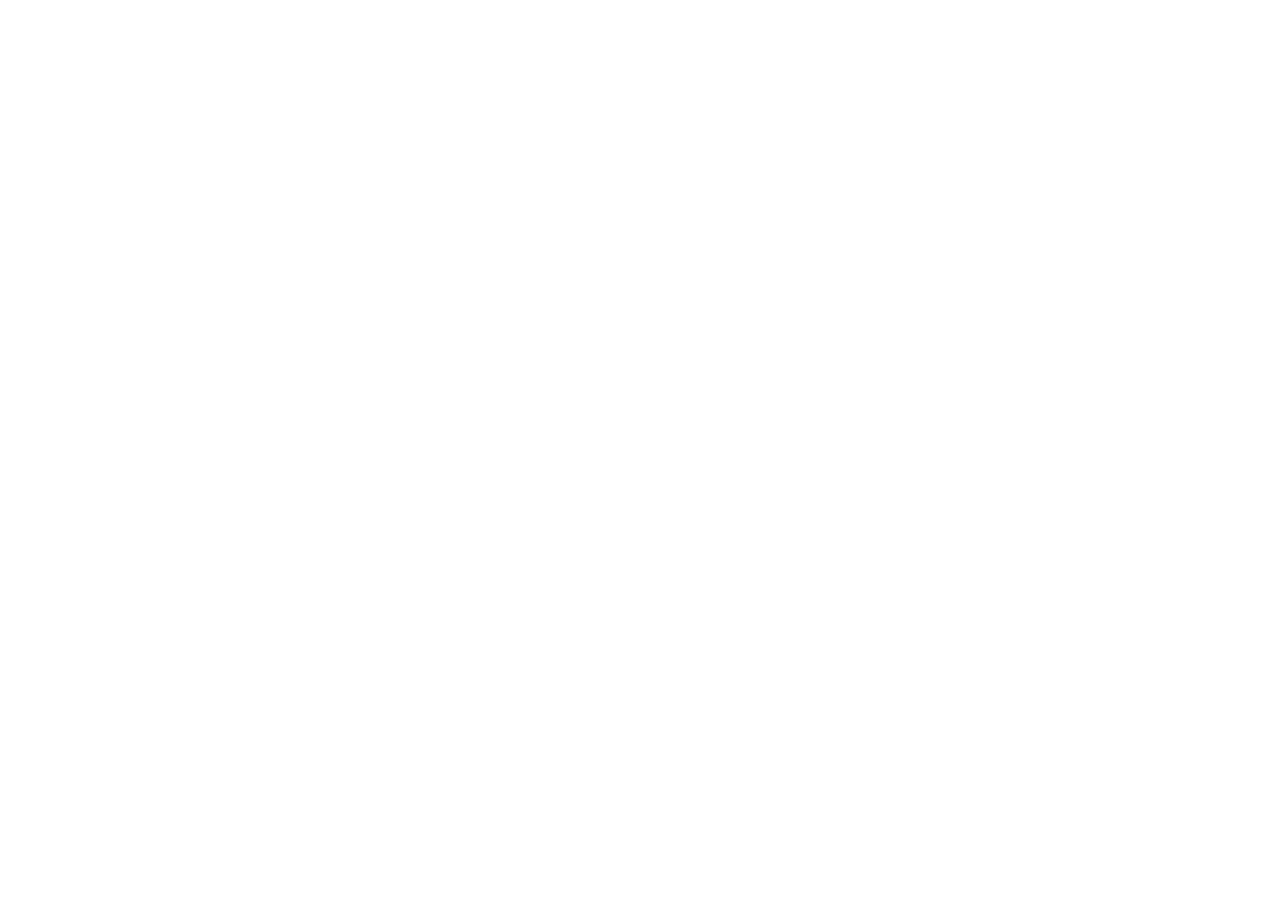
==== index.html @ 43017f85 "first commit" ====
<!DOCTYPE html>
<html lang="en">
<head>
    <meta charset="UTF-8">
    <meta name="viewport" content="width=device-width, initial-scale=1.0">
    <title>Audio Video</title>
</head>
<body>
    
</body>
</html>
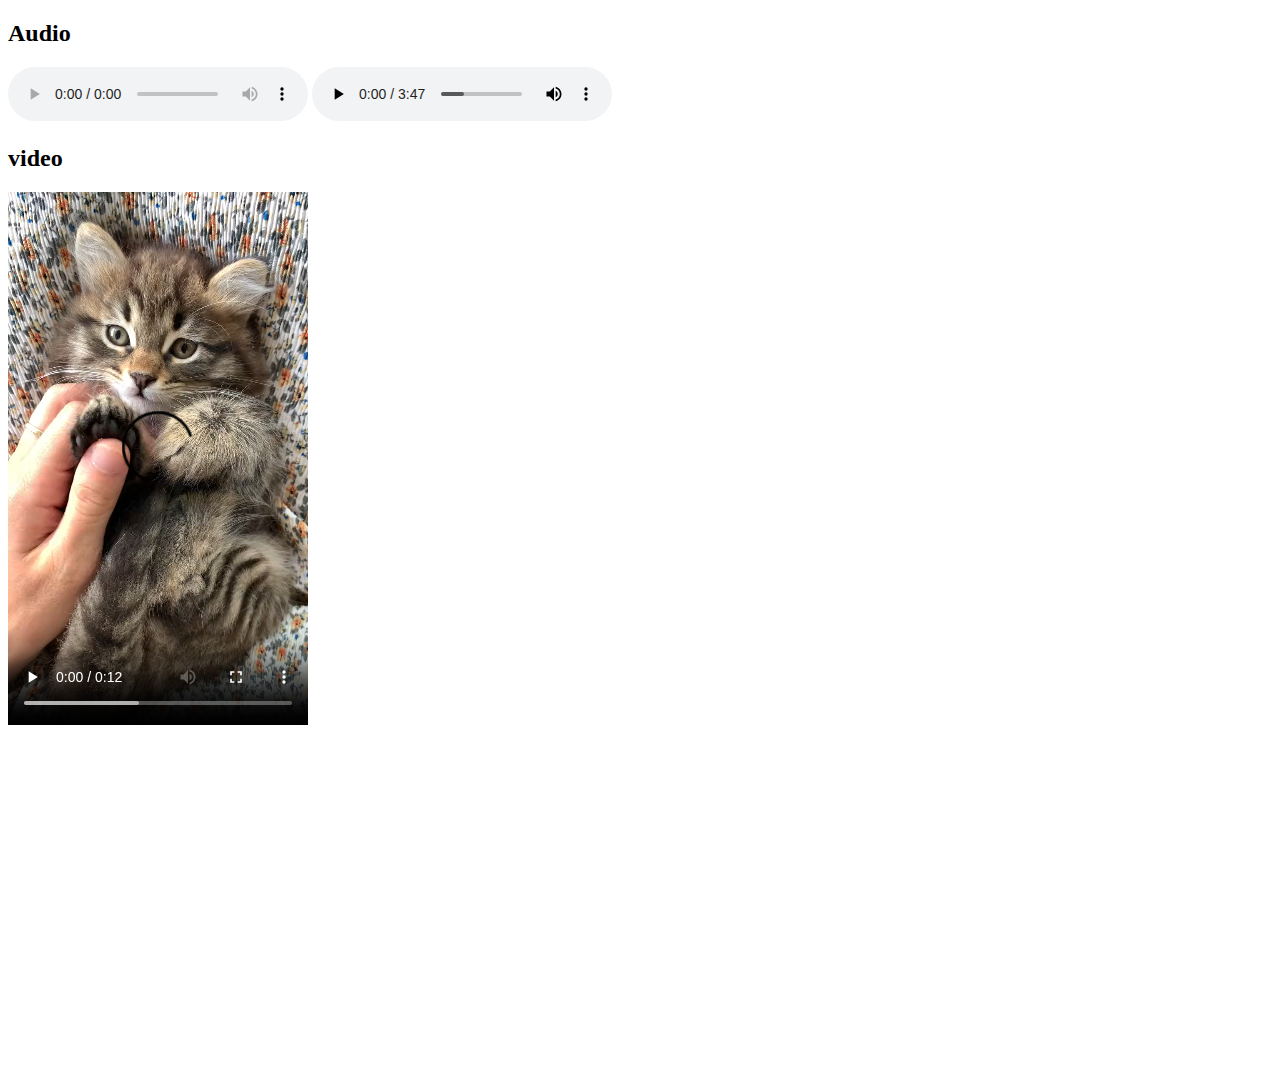
==== commit a1e59bf9: "audio & video commit" ====
--- a/index.html
+++ b/index.html
@@ -6,6 +6,17 @@
     <title>Audio Video</title>
 </head>
 <body>
-    
+    <div>
+        <h2>Audio </h2>
+    <audio controls src="Assets/Priyotoma Arfin Rumey Song Download Mp3 PenduJatt.mp3"></audio>
+
+    <audio controls src="Assets/Shada Shada Kala Kala (HAWA) Mp3 Song Download Pagalworld - Hashim Mahmud.mp3"></audio>
+    </div>
+    <div>
+        <h2>video</h2>
+        <video controls width="300px" src="Assets/Video/pexels-sunsetoned-5968893.mp4"></video><br><br>
+
+        <iframe width="300" height="315" src="https://www.youtube.com/embed/NOJB7qiWBls" title="YouTube video player" frameborder="0" allow="accelerometer; autoplay; clipboard-write; encrypted-media; gyroscope; picture-in-picture; web-share" allowfullscreen></iframe>
+    </div>
 </body>
 </html>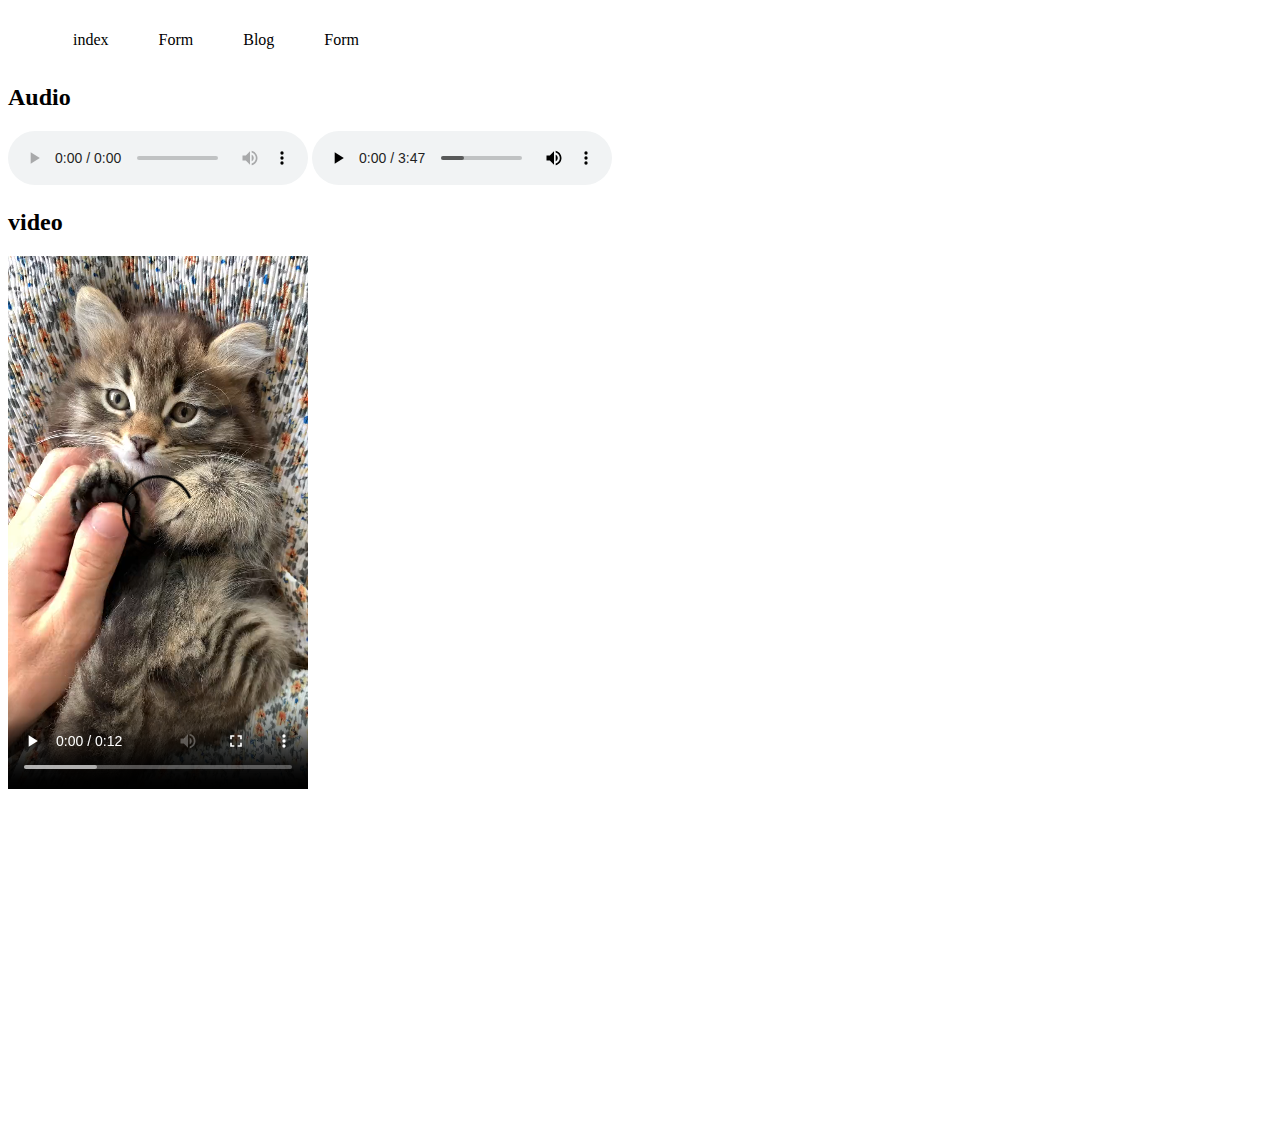
==== commit 39aaef95: "navigation commit" ====
--- a/index.html
+++ b/index.html
@@ -4,8 +4,19 @@
     <meta charset="UTF-8">
     <meta name="viewport" content="width=device-width, initial-scale=1.0">
     <title>Audio Video</title>
+    <link rel="stylesheet" href="styles/nav.css">
 </head>
 <body>
+    <header>
+        <nav>
+            <ul>
+                <li><a href="index.html">index</a></li>
+                <li><a href="from.html">Form</a></li>
+                <li><a href="blog.html">Blog</a></li>
+                <li><a href="from.html">Form</a></li>
+            </ul>
+        </nav>
+       </header>
     <div>
         <h2>Audio </h2>
     <audio controls src="Assets/Priyotoma Arfin Rumey Song Download Mp3 PenduJatt.mp3"></audio>
--- a/styles/nav.css
+++ b/styles/nav.css
@@ -0,0 +1,18 @@
+nav > ul{
+    display: flex;
+   
+
+}
+nav ul li{
+    list-style: none;
+    margin: 10px 20px;
+    padding: 5px;
+}
+nav li:hover {
+    background-color: lightgreen;
+}
+
+nav li a {
+    text-decoration: none;
+    color: black;
+}